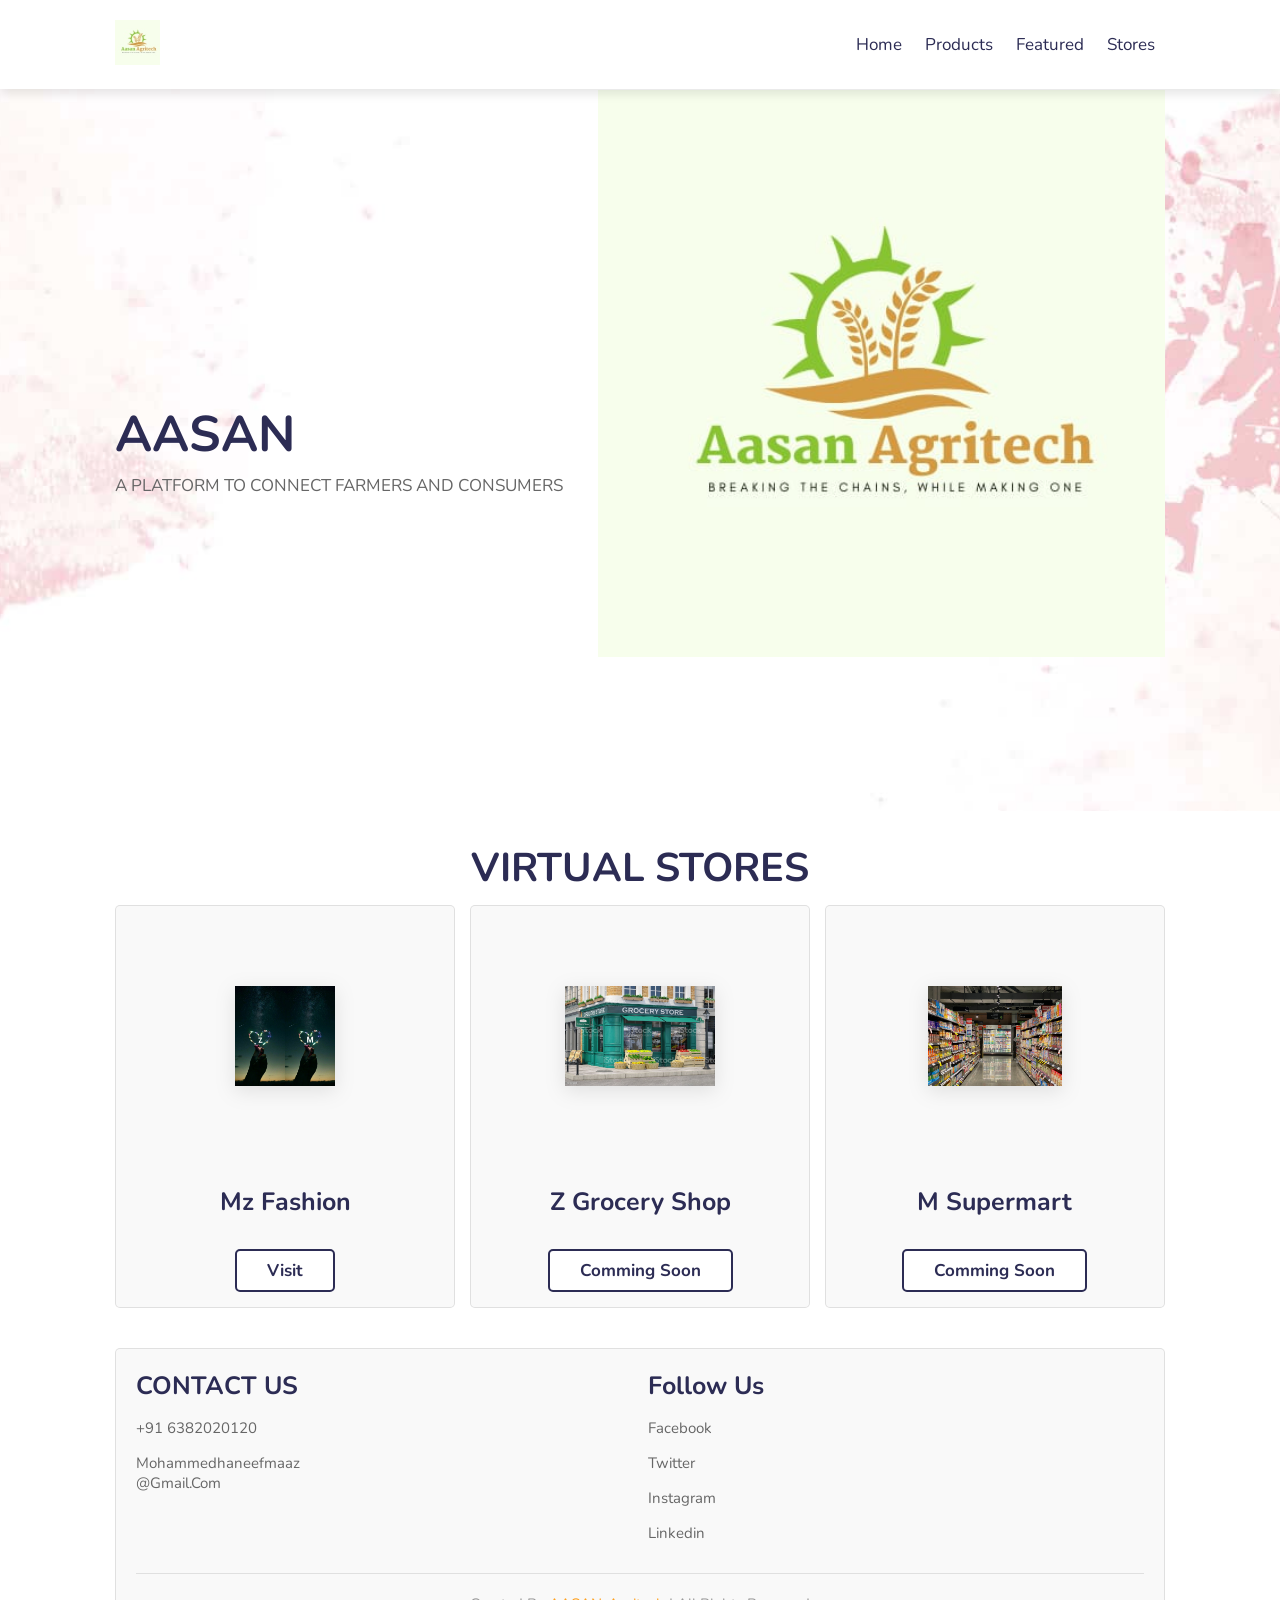
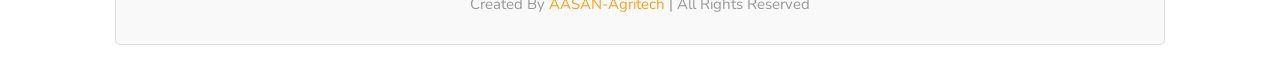
==== stores.html @ 5d486f1e "Add files via upload" ====
<!DOCTYPE html>
<html lang="en">
<head>
    <meta charset="UTF-8">
    <meta name="viewport" content="width=device-width, initial-scale=1.0">
    <title img src="images/2.jpg"> AASAN</title>
    <link rel="apple-touch-icon" sizes="180x180" href="/apple-touch-icon.png">
<link rel="icon" type="image/png" sizes="32x32" href="/favicon-32x32.png">
<link rel="icon" type="image/png" sizes="16x16" href="/favicon-16x16.png">
<link rel="manifest" href="/site.webmanifest">

    <!-- font awesome cdn link  -->
    <link rel="stylesheet" href="https://cdnjs.cloudflare.com/ajax/libs/font-awesome/5.15.3/css/all.min.css">

    <!-- custom css file link  -->
    <link rel="stylesheet" href="style.css">

</head>
<body>

<!-- header section starts  -->

<header>

    <div id="menu-bar" class="fas fa-bars"></div>

    <a href='#'class="logo"><img src="images/2.jpg" width="45px"></a>

    <nav class="navbar">
        <a href="index.html">home</a>
        <a href="index.html">products</a>
        <a href="index.html">featured</a>
        <a href="stores.html">stores</a>
    </nav>


</header>

<!-- header section ends -->

<!-- home section starts  -->

<section class="home" id="home">

    <div class="slide-container active">
        <div class="slide">
            <div class="content">
                <span></span>
                <h3>AASAN</h3>
                <p>A PLATFORM TO CONNECT FARMERS AND CONSUMERS</p>
               <!----<a href="#" class="btn">add to cart</a>--->
            </div>
            <div class="image">
                <img src="images/1.jpeg" class="shoe" alt="">
                
            </div>
        </div>
    </div>

  
<!--service section starts  -->

<!--<section class="service">

    <div class="box-container">

        <div class="box">
            <i class="fas fa-shipping-fast"></i>
            <h3>fast delivery</h3>
            <p></p>
        </div>

        <div class="box">
            <i class="fas fa-undo"></i>
            <h3>quick replacements</h3>
            <p></p>
        </div>

        <div class="box">
            <i class="fas fa-headset"></i>
            <h3>24 x 7 support</h3>
            <p></p>
        </div>

    </div>

</section>----->

<!-- service section ends -->

<!-- products section starts  -->

<section class="products" id="products">

    <h1 class="heading">virtual stores<span></span> </h1>

    <div class="box-container">

        <div class="box">
            <div class="icons">
                <!--<a href="#" class="fas fa-heart"></a>
                <a href="#" class="fas fa-share"></a>
                <a href="#" class="fas fa-eye"></a>--->
            </div>
            <img src="images/MZ.jpg" alt="">
            <div class="content">
                <h3>mz fashion</h3>
                
                
                
                <div class="price"><span></span></div>
                <!--<div class="stars">
                   <i class="fas fa-star"></i>
                    <i class="fas fa-star"></i>
                    <i class="fas fa-star"></i>
                    <i class="fas fa-star"></i>
                    <i class="far fa-star"></i>
                </div>--->
                <a href="https://johnstores.aasaan.app/" class="btn">visit</a>
            </div>
        </div>

       <div class="box">
           <!----<div class="icons">
                <a href="#" class="fas fa-heart"></a>
                <a href="#" class="fas fa-share"></a>
                <a href="#" class="fas fa-eye"></a>
            </div>--->
            <img src="images/GRO.jpg" alt="">
            <div class="content">
                <h3>Z grocery shop</h3>
                <div class="price"> <span></span></div>
                <!--<div class="stars">
                    <i class="fas fa-star"></i>
                    <i class="fas fa-star"></i>
                    <i class="fas fa-star"></i>
                    <i class="fas fa-star"></i>
                    <i class="far fa-star"></i>
                </div>--->
                <a href="index.html" class="btn">comming soon</a>
            </div>
        </div>

        <div class="box">
           <!-----<div class="icons">
                <a href="#" class="fas fa-heart"></a>
                <a href="#" class="fas fa-share"></a>
                <a href="#" class="fas fa-eye"></a>
            </div>--->
            <img src="images/SUPER.jpg" alt="">
            <div class="content">
                <h3>M supermart</h3>
                <div class="price"> <span></span></div>
                <!---<div class="stars">
                  <i class="fas fa-star"></i>
                    <i class="fas fa-star"></i>
                    <i class="fas fa-star"></i>
                    <i class="fas fa-star"></i>
                    <i class="far fa-star"></i>
                </div>--->
                <a href="index.html" class="btn">comming soon</a>
            </div>
        </div>

     <!------ <div class="box">
         ----<div class="icons">
                <a href="#" class="fas fa-heart"></a>
                <a href="#" class="fas fa-share"></a>
                <a href="#" class="fas fa-eye"></a>
            </div>
            <img src="images/tomato1.jpg" alt="">
            <div class="content">
                <h3>TOMATO</h3>
                <div class="price"> <span></span></div>
               ----<div class="stars">
                    <i class="fas fa-star"></i>
                    <i class="fas fa-star"></i>
                    <i class="fas fa-star"></i>
                    <i class="fas fa-star"></i>
                    <i class="far fa-star"></i>
                </div>----
                <a href="index.html"class="btn">COMMING SOON</a>
            </div>
        </div>

        <div class="box">
           ---<div class="icons">
                <a href="#" class="fas fa-heart"></a>
                <a href="#" class="fas fa-share"></a>
                <a href="#" class="fas fa-eye"></a>
            </div>-
            <img src="images/BAS.avif" alt="">
            <div class="content">
                <h3>BASMATHI RICE</h3>
                <div class="price"> <span></span></div>
              ---<div class="stars">
                    <i class="fas fa-star"></i>
                    <i class="fas fa-star"></i>
                    <i class="fas fa-star"></i>
                    <i class="fas fa-star"></i>
                    <i class="far fa-star"></i>
                </div>---
                <a href="index.html" class="btn">COMMING SOON</a>
            </div>
        </div>

        <div class="box">
          <-----<div class="icons">
                <a href="#" class="fas fa-heart"></a>
                <a href="#" class="fas fa-share"></a>
                <a href="#" class="fas fa-eye"></a>
            </div>---
            <img src="images/vegetables.jpg" alt="">
            <div class="content">
                <h3>MORE VEGETABLES</h3>
                <div class="price"> <span></span></div>
                <div class="stars">
               <----- <i class="fas fa-star"></i>
                    <i class="fas fa-star"></i>
                    <i class="fas fa-star"></i>
                    <i class="fas fa-star"></i>
                    <i class="far fa-star"></i>
                </div>---
                <a href="index.html" class="btn">COMMING SOON</a>
            </div>
        </div>

    </div>----->

</section>

<!-- products section ends -->

<!-- featured section starts  -->

<!-----<section class="featured" id="featured">

    <h1 class="heading"> <span>featured</span> products </h1>

    <div class="row">
        <div class="image-container">
            <div class="small-image">
                <img src="images/Raw-Rice.jpg" class="featured-image-1" alt="">
                <img src="images/rice3.jpg" class="featured-image-1" alt="">
                <img src="images/rice4.jpg" class="featured-image-1" alt="">
                <img src="images/rice5.jpg" class="featured-image-1" alt="">
            </div>
            <div class="big-image">
                <img src="images/basmathi rice.jpg" class="big-image-1" alt="">
            </div>
        </div>
        <div class="content">
            <h3>RAW RICE</h3>
           <div class="stars">
                <i class="fas fa-star"></i>
                <i class="fas fa-star"></i>
                <i class="fas fa-star"></i>
                <i class="fas fa-star"></i>
                <i class="far fa-star"></i>
            </div>
            <p>RAW RICE (pacharisi)</p>
            <div class="price">₹900 <span>₹1400</span></div>
            <a href="https://aasan.mywindo.site/raw_rice-63f8ecf3c73c169c940da2ef" class="btn">buy now</a>
        </div>
    </div>--->

   <!-----<div class="row">
        <div class="image-container">
            <div class="small-image">
                <img src="images/f-img-2.1.png" class="featured-image-2" alt="">
                <img src="images/f-img-2.2.png" class="featured-image-2" alt="">
                <img src="images/f-img-2.3.png" class="featured-image-2" alt="">
                <img src="images/f-img-2.4.png" class="featured-image-2" alt="">
            </div>
            <div class="big-image">
                <img src="images/f-img-2.1.png" class="big-image-2" alt="">
            </div>
        </div>
        <div class="content">
            <h3>new nike airmax shoes</h3>
            <div class="stars">
                <i class="fas fa-star"></i>
                <i class="fas fa-star"></i>
                <i class="fas fa-star"></i>
                <i class="fas fa-star"></i>
                <i class="far fa-star"></i>
            </div>
            <p>Lorem ipsum dolor sit amet consectetur adipisicing elit. Dicta facilis praesentium odit voluptas illum iure libero quis fuga commodi. Autem.</p>
            <div class="price">$80.99 <span>$120.99</span></div>
            <a href="#" class="btn">add to cart</a>
        </div>
    </div>

    <div class="row">
        <div class="image-container">
            <div class="small-image">
                <img src="images/f-img-3.1.png" class="featured-image-3" alt="">
                <img src="images/f-img-3.2.png" class="featured-image-3" alt="">
                <img src="images/f-img-3.3.png" class="featured-image-3" alt="">
                <img src="images/f-img-3.4.png" class="featured-image-3" alt="">
            </div>
            <div class="big-image">
                <img src="images/f-img-3.1.png" class="big-image-3" alt="">
            </div>
        </div>
        <div class="content">
            <h3>new nike airmax shoes</h3>
            <div class="stars">
                <i class="fas fa-star"></i>
                <i class="fas fa-star"></i>
                <i class="fas fa-star"></i>
                <i class="fas fa-star"></i>
                <i class="far fa-star"></i>
            </div>
            <p>Lorem ipsum dolor sit amet consectetur adipisicing elit. Dicta facilis praesentium odit voluptas illum iure libero quis fuga commodi. Autem.</p>
            <div class="price">$80.99 <span>$120.99</span></div>
            <a href="#" class="btn">add to cart</a>
        </div>
    </div>--->

</section>

<!-- featured section ends -->

<!-- review section starts  -->

<!---<section class="review" id="review">

    <h1 class="heading"> ABOUT<span>US</span> </h1>

    <div class="box-container">

        <div class="box">
            <img src="images/1.jpeg" alt="">
            <h3></h3>
            <p></p>
 <--- <div class="stars">
                <i class="fas fa-star"></i>
                <i class="fas fa-star"></i>
                <i class="fas fa-star"></i>
                <i class="fas fa-star"></i>
                <i class="far fa-star"></i>
            </div>
        </div>--->

      <!-----<div class="box">
            <img src="images/pic2.png" alt="">
            <h3>john deo</h3>
            <p>Lorem ipsum, dolor sit amet consectetur adipisicing elit. Fugiat, quos eum. Laborum aut a consequatur ducimus, molestias possimus quisquam rerum temporibus ipsum voluptate accusamus, unde ab asperiores? Exercitationem, unde rem.</p>
            <div class="stars">
                <i class="fas fa-star"></i>
                <i class="fas fa-star"></i>
                <i class="fas fa-star"></i>
                <i class="fas fa-star"></i>
                <i class="fas fa-star-half-alt"></i>
            </div>
        </div>

        <div class="box">
            <img src="images/pic3.png" alt="">
            <h3>john deo</h3>
            <p>Lorem ipsum, dolor sit amet consectetur adipisicing elit. Fugiat, quos eum. Laborum aut a consequatur ducimus, molestias possimus quisquam rerum temporibus ipsum voluptate accusamus, unde ab asperiores? Exercitationem, unde rem.</p>
            <div class="stars">
                <i class="fas fa-star"></i>
                <i class="fas fa-star"></i>
                <i class="fas fa-star"></i>
                <i class="fas fa-star"></i>
                <i class="fas fa-star"></i>
            </div>
        </div>

    </div>--->

</section>

<!-- review section ends -->

<!-- newsletter section starts  -->

<!---<section class="newsletter">

    <div class="content">
        <h3>monthly newsletter</h3>
        <p>Lorem ipsum dolor sit, amet consectetur adipisicing elit. Earum ullam veniam at itaque culpa hic corporis saepe dicta doloremque nihil.</p>
        <form action="">
            <input type="email" placeholder="enter your email" class="box">
            <input type="submit" value="send" class="btn">
        </form>
    </div>---->

</section>

<!-- newsletter section ends -->

<!-- footer section  -->

<section class="footer">

    <div class="box-container">

    <div class="box">
            <h3>CONTACT US</h3>
            <a href="#">+91 6382020120</a>
            <a href="">mohammedhaneefmaaz<br>@gmail.com</a>
            <a href="#"></a>
            <a href="#"></a>
        </div>

      <!-----<div class="box">
            <h3>quick links</h3>
            <a href="#">home</a>
            <a href="#">products</a>
            <a href="#">featured</a>
            <a href="#">review</a>
        </div>--->

 <!------<div class="box">
            <h3>extra links</h3>
            <a href="#">my account</a>
            <a href="#">my favorite</a>
            <a href="#">my orders</a>
            <a href="#">newsletter</a>
        </div>---->

        <div class="box">
            <h3>follow us</h3>
            <a href="#">facebook</a>
            <a href="#">twitter</a>
            <a href="#">instagram</a>
            <a href="#">linkedin</a>
        </div>

        <div class="credit">created by <span> AASAN-Agritech</span> | All rights reserved</div>

    </div>

</section>


















<!-- custom js file link  -->
<script src="script.js"></script>
    
</body>
</html>
---- style.css ----
@import url('https://fonts.googleapis.com/css2?family=Nunito:wght@200;300;400;600;700&display=swap');

:root{
  --black:#2c2c54;
  --orange:#ff9f1a;
}

*{
  font-family: 'Nunito', sans-serif;
  margin: 0; padding:0;
  box-sizing: border-box;
  outline: none; border:none;
  text-decoration: none;
  text-transform: capitalize;
  transition: all .2s linear;
}

html{
  font-size: 62.5%;
  overflow-x: hidden;
  scroll-padding-top:6rem;
  scroll-behavior: smooth;
}

section{
  padding:2rem 9%;
}

.heading{
  text-align: center;
  text-transform: uppercase;
  font-size: 4rem;
  color:var(--black);
  padding:1rem;
}

.heading span{
  text-transform: uppercase;
  color:var(--orange);
}

.btn{
  display: inline-block;
  margin-top: 1rem;
  border-radius: .5rem;
  border:.2rem solid var(--black);
  font-weight: bolder;
  font-size: 1.7rem;
  color:var(--black);
  cursor: pointer;
  background:#fff;
  padding:.8rem 3rem;
}

.btn:hover{
  background:var(--orange);
  color:#fff;
}

header{
  position: fixed;
  top:0; left:0; right:0;
  z-index: 1000;
  background:#fff;
  padding:2rem 9%;
  display: flex;
  align-items: center;
  justify-content: space-between;
  box-shadow: 0 .5rem 1rem rgba(0,0,0,.1);
}

header .logo{
  font-size:.5m;
  color:var(--black);
  
}


header .navbar a{
  font-size: 1.7rem;
  color:var(--black);
  margin:0 1rem;
}

header .navbar a:hover{
  color:var(--orange);
}

header .icons a{
  font-size: 2.5rem;
  color:var(--black);
  margin-left:1.5rem;
}

header .icons a:hover{
  color:var(--orange);
}

#menu-bar{
  font-size: 2.5rem;
  padding: .5rem 1.5rem;
  border:0rem solid var(--black);
  color:var(--black);
  border-radius: .3rem;
  cursor: pointer;
  display: none;
}

.home{
  padding:0;
  position:relative;
}

.home .slide-container .slide{
  min-height: 50vh;
  display: flex;
  align-items: center;
  flex-wrap: wrap;
  gap:1.5rem;
  padding:0 9%;
  padding-top: 9rem;
}

.home .slide-container .slide .content{
  flex:1 1 40rem;
  animation: slideContent .5s linear 1s backwards;
}

@keyframes slideContent{
  0%{
    opacity: 0;
    transform: translateX(-10rem);
  }
}

.home .slide-container .slide .image{
  flex:1 1 50rem;
  padding-bottom: 15rem;
  position: relative;
  z-index: 0;
}

.home .slide-container .slide .image .shoe{
  width:100%;
  transform: rotate(0deg);
  animation:shoe .3s linear;
}

@keyframes shoe{
  0%{
    transform: rotate(0deg) scale(.5);
  }
}

.home .slide-container .slide .image .text{
  position: absolute;
  top:0; left:0;
  z-index: -1;
  animation:shoeText .5s linear .5s backwards;
}

@keyframes shoeText{
  0%{
    opacity: 0;
    top:-10rem;
  }
}

.home .slide-container .slide .content span{
  font-size: 2rem;
  color:var(--orange);
}

.home .slide-container .slide .content h3{
  font-size: 5rem;
  color:var(--black);
}

.home .slide-container .slide .content p{
  font-size: 1.7rem;
  color:#666;
  padding:.5rem 0;
}

.home .slide-container:nth-child(1) .slide{
  background:url(../images/home-bg-1.jpg) no-repeat;
  background-size: cover;
  background-position: center;
}

.home .slide-container:nth-child(2) .slide{
  background:url(../images/home-bg-2.jpg) no-repeat;
  background-size: cover;
  background-position: center;
}

.home .slide-container:nth-child(3) .slide{
  background:url(../images/home-bg-3.jpg) no-repeat;
  background-size: cover;
  background-position: center;
}

.home .slide-container{
  display: none;
}

.home .slide-container.active{
  display: block;
}

.home #prev,
.home #next{
  position: absolute;
  top:50%; 
  transform:translateY(-50%);
  border-radius: 50%;
  z-index: 100;
  height:5rem;
  width:5rem;
  line-height: 4.5rem;
  font-size: 2rem;
  color:var(--black);
  border:.2rem solid var(--black);
  cursor: pointer;
  text-align: center;
}

.home #prev:hover,
.home #next:hover{
  color:#fff;
  background:var(--orange);
}

.home #prev{
  left:3rem;
}

.home #next{
  right:3rem;
}

.service .box-container{
  display: flex;
  flex-wrap: wrap;
  gap:1.5rem;
  background:#f9f9f9;
  border:.1rem solid rgba(0,0,0,.1);
  border-radius: .5rem;
  padding:2rem;
}

.service .box-container .box{
  text-align: center;
  flex:1 1 30rem
}

.service .box-container .box i{
  font-size: 4rem;
  color:var(--orange);
}

.service .box-container .box h3{
  font-size: 2rem;
  color:var(--black);
  padding-top: 1rem;
}

.service .box-container .box p{
  font-size: 1.5rem;
  color:#666;
  padding:1rem 0;
}

.products .box-container{
  display: flex;
  flex-wrap: wrap;
  gap:1.5rem;
}

.products .box-container .box{
  border:.1rem solid rgba(0,0,0,.1);
  border-radius: .5rem;
  text-align: center;
  position: relative;
  overflow: hidden;
  background:#f9f9f9;
  flex:1 1 30rem;
}

.products .box-container .box .content{
  padding:1.5rem;
}

.products .box-container .box img{
  height:10rem;
  transform: rotate(0deg);
  filter:drop-shadow(0 .5rem 1rem rgba(0,0,0,.1));
  margin:8rem 2rem;
}

.products .box-container .box:hover img{
  transform: rotate(0deg) scale(1.2);
}

.products .box-container .box .icons{
  display: flex;
  flex-flow: column;
  position: absolute;
  top:.5rem; left:-10rem;
}

.products .box-container .box:hover .icons{
  left:1rem;
}

.products .box-container .box .icons a{
  height:4.5rem;
  width:5rem;
  line-height: 4.5rem;
  font-size: 2rem;
  color:var(--black);
  border:.1rem solid var(--black);
  border-radius: .5rem;
  background:#fff;
  margin-top: .5rem;
}

.products .box-container .box .icons a:hover{
  background:var(--orange);
  color:#fff;
}

.products .box-container .box .content h3{
  color:var(--black);
  font-size: 2.5rem;
}

.products .box-container .box .content .price{
  color:var(--black);
  font-size: 2.5rem;
  font-weight: bolder;
  padding:1rem 0;
}

.products .box-container .box .content .price span{
  color:var(--orange);
  font-size: 1.5rem;
  text-decoration: line-through;
}

.products .box-container .box .content .stars{
  padding-bottom: 1rem;
}

.products .box-container .box .content .stars i{
  font-size: 1.7rem;
  color:var(--orange);
}

.featured .row{
  display: flex;
  flex-wrap: wrap;
  gap:1.5rem;
  border:.1rem solid rgba(0,0,0,.1);
  border-radius: .5rem;
  background:#f9f9f9;
  padding:2rem;
  align-items: center;
  margin:1.5rem 0;
}

.featured .row .content{
  flex:1 1 40rem;
}

.featured .row .image-container{
  display:flex;
  gap:1.5rem;
  align-items: center;
  flex:1 1 50rem;
}

.featured .row .image-container .small-image{
  width:20%;
}

.featured .row .image-container .big-image{
  width:80%;
  padding:1rem;
}

.featured .row .image-container .small-image img{
  width:100%;
  padding:1rem;
  border:.1rem solid rgba(0,0,0,.3);
  cursor: pointer;
}

.featured .row .image-container .small-image img:hover{
  background:#ccc;
}

.featured .row .image-container .big-image img{
  width:100%;
}

.featured .row .image-container .big-image img:hover{
  transform: scale(1.05);
}

.featured .row .content h3{
  font-size: 2.5rem;
  color:var(--black);
}

.featured .row .content .stars i{
  font-size: 1.7rem;
  color:var(--orange);
  padding:.5rem 0;
}

.featured .row .content p{
  font-size: 1.5rem;
  color:#666;
  padding:1rem 0;
}

.featured .row .content .price{
  font-size: 2.5rem;
  color:var(--black);
  font-weight: bolder;
}

.featured .row .content .price span{
  font-size: 1.5rem;
  color:var(--orange);
  text-decoration: line-through;
}

.review .box-container{
  display: flex;
  flex-wrap: wrap;
  gap:1.5rem;
}

.review .box-container .box{
  flex:1 1 30rem;
  text-align: center;
  border:.1rem solid rgba(0,0,0,.1);
  border-radius: .5rem;
  background:#f9f9f9;
  padding:2rem;
}

.review .box-container .box img{
  border-radius: 50%;
  object-fit: cover;
  height:15rem;
  width:15rem;
  margin:1rem 0;
}

.review .box-container .box h3{
  font-size: 2.5rem;
  color:var(--black);
}

.review .box-container .box p{
  font-size: 1.6rem;
  color:#666;
  padding:1rem 0;
}

.review .box-container .box .stars i{
  color:var(--orange);
  font-size: 2rem;
}

.newsletter{
  padding-top: .5rem;
  padding-bottom: .5rem;
}

.newsletter .content{
  text-align: center;
  border:.1rem solid rgba(0,0,0,.1);
  border-radius: .5rem;
  background:#f9f9f9;
  padding:2rem;
}

.newsletter .content h3{
  font-size: 2.5rem;
  color:var(--black);
}

.newsletter .content p{
  font-size: 1.5rem;
  color:#666;
  margin:1rem auto;
  max-width: 60rem;
}

.newsletter .content form{
  margin:1rem auto;
  max-width: 50rem;
  display: flex;
}

.newsletter .content form .box{
  width:100%;
  font-size: 1.7rem;
  text-transform: none;
  color:#333;
  padding:1rem;
  border:.2rem solid var(--black);
  border-right: none;
  margin-top: 1rem;
}

.newsletter .content form .btn{
  border-radius: 0;
}

.footer .box-container{
  border:.1rem solid rgba(0,0,0,.1);
  border-radius: .5rem;
  background:#f9f9f9;
  padding:2rem;
  display: flex;
  flex-wrap: wrap;
  gap:1.5rem;
}

.footer .box-container .box{
  flex:1 1 20rem;
}

.footer .box-container .box h3{
  color:var(--black);
  font-size: 2.5rem;
  padding-bottom: 1.5rem;
}

.footer .box-container .box a{
  color:#666;
  font-size: 1.5rem;
  padding-bottom: 1.5rem;
  display: block;
}

.footer .box-container .box a:hover{
  color:var(--orange);
}

.footer .box-container .credit{
  text-align: center;
  width:100%;
  border-top: .1rem solid rgba(0,0,0,.1);
  font-size: 1.5rem;
  padding:1rem;
  padding-top: 2rem;
  color:#999;
}

.footer .box-container .credit span{
  color:var(--orange);
}















/* media queries  */

@media (max-width:991px){

  html{
    font-size: 55%;
  }

  header{
    padding:2rem;
  }

  section{
    padding:2rem;
  }

}

@media (max-width:768px){

  #menu-bar{
    display: block;
  }

  header .navbar{
    position: absolute;
    top:100%; left:-120%;
    width:100%;
    background:#eee;
    border-top: .1rem solid rgba(0,0,0,.1);
  }

  header .navbar.active{
    left:0;
  }

  header .navbar a{
    font-size: 2rem;
    background:#fff;
    border:.1rem solid var(--black);
    border-radius: .5rem;
    padding:1.5rem;
    margin:1.5rem;
    display: block;
    text-align: center;
  }

  .home .slide-container .slide .image .text{
    width:60%;
  }

  .home #prev,
  .home #next{
    top:85%;
  }

}

@media (max-width:400px){

  html{
    font-size: 50%;
  }

  .home .slide-container .slide .image{
    padding-bottom: 6rem;
  }

  .heading{
    font-size: 3rem;
  }

}
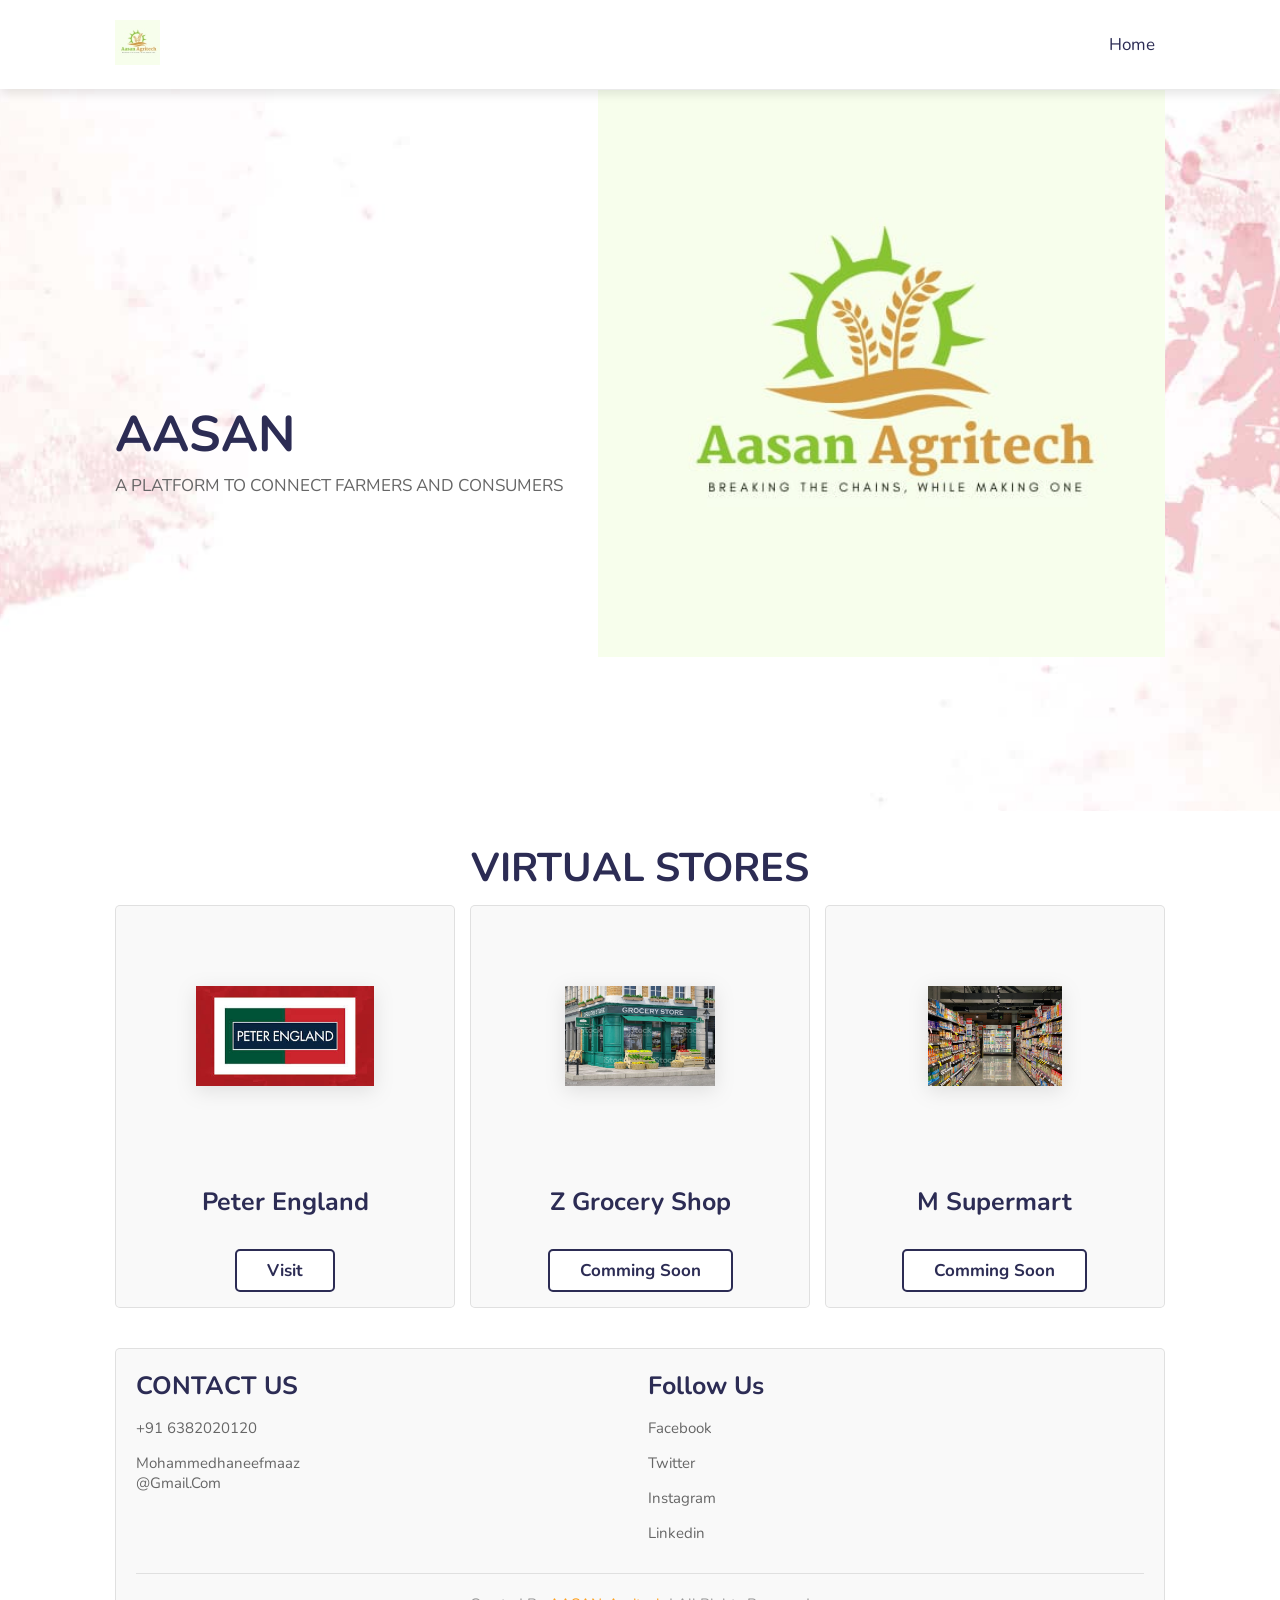
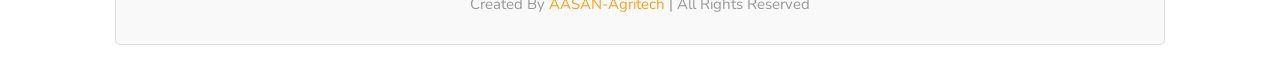
==== commit 81a98074: "Add files via upload" ====
--- a/stores.html
+++ b/stores.html
@@ -26,12 +26,12 @@
 
     <a href='#'class="logo"><img src="images/2.jpg" width="45px"></a>
 
-    <nav class="navbar">
-        <a href="index.html">home</a>
-        <a href="index.html">products</a>
+  <nav class="navbar">
+        <a href="stores.html">home</a>
+       <!----<a href="index.html">products</a>
         <a href="index.html">featured</a>
         <a href="stores.html">stores</a>
-    </nav>
+    </nav>--->
 
 
 </header>
@@ -102,9 +102,9 @@
                 <a href="#" class="fas fa-share"></a>
                 <a href="#" class="fas fa-eye"></a>--->
             </div>
-            <img src="images/MZ.jpg" alt="">
-            <div class="content">
-                <h3>mz fashion</h3>
+            <img src="logo.jpg" alt="">
+            <div class="content">
+                <h3>peter england</h3>
                 
                 
                 
@@ -116,7 +116,7 @@
                     <i class="fas fa-star"></i>
                     <i class="far fa-star"></i>
                 </div>--->
-                <a href="https://johnstores.aasaan.app/" class="btn">visit</a>
+                <a href="index1.html" class="btn">visit</a>
             </div>
         </div>
 
